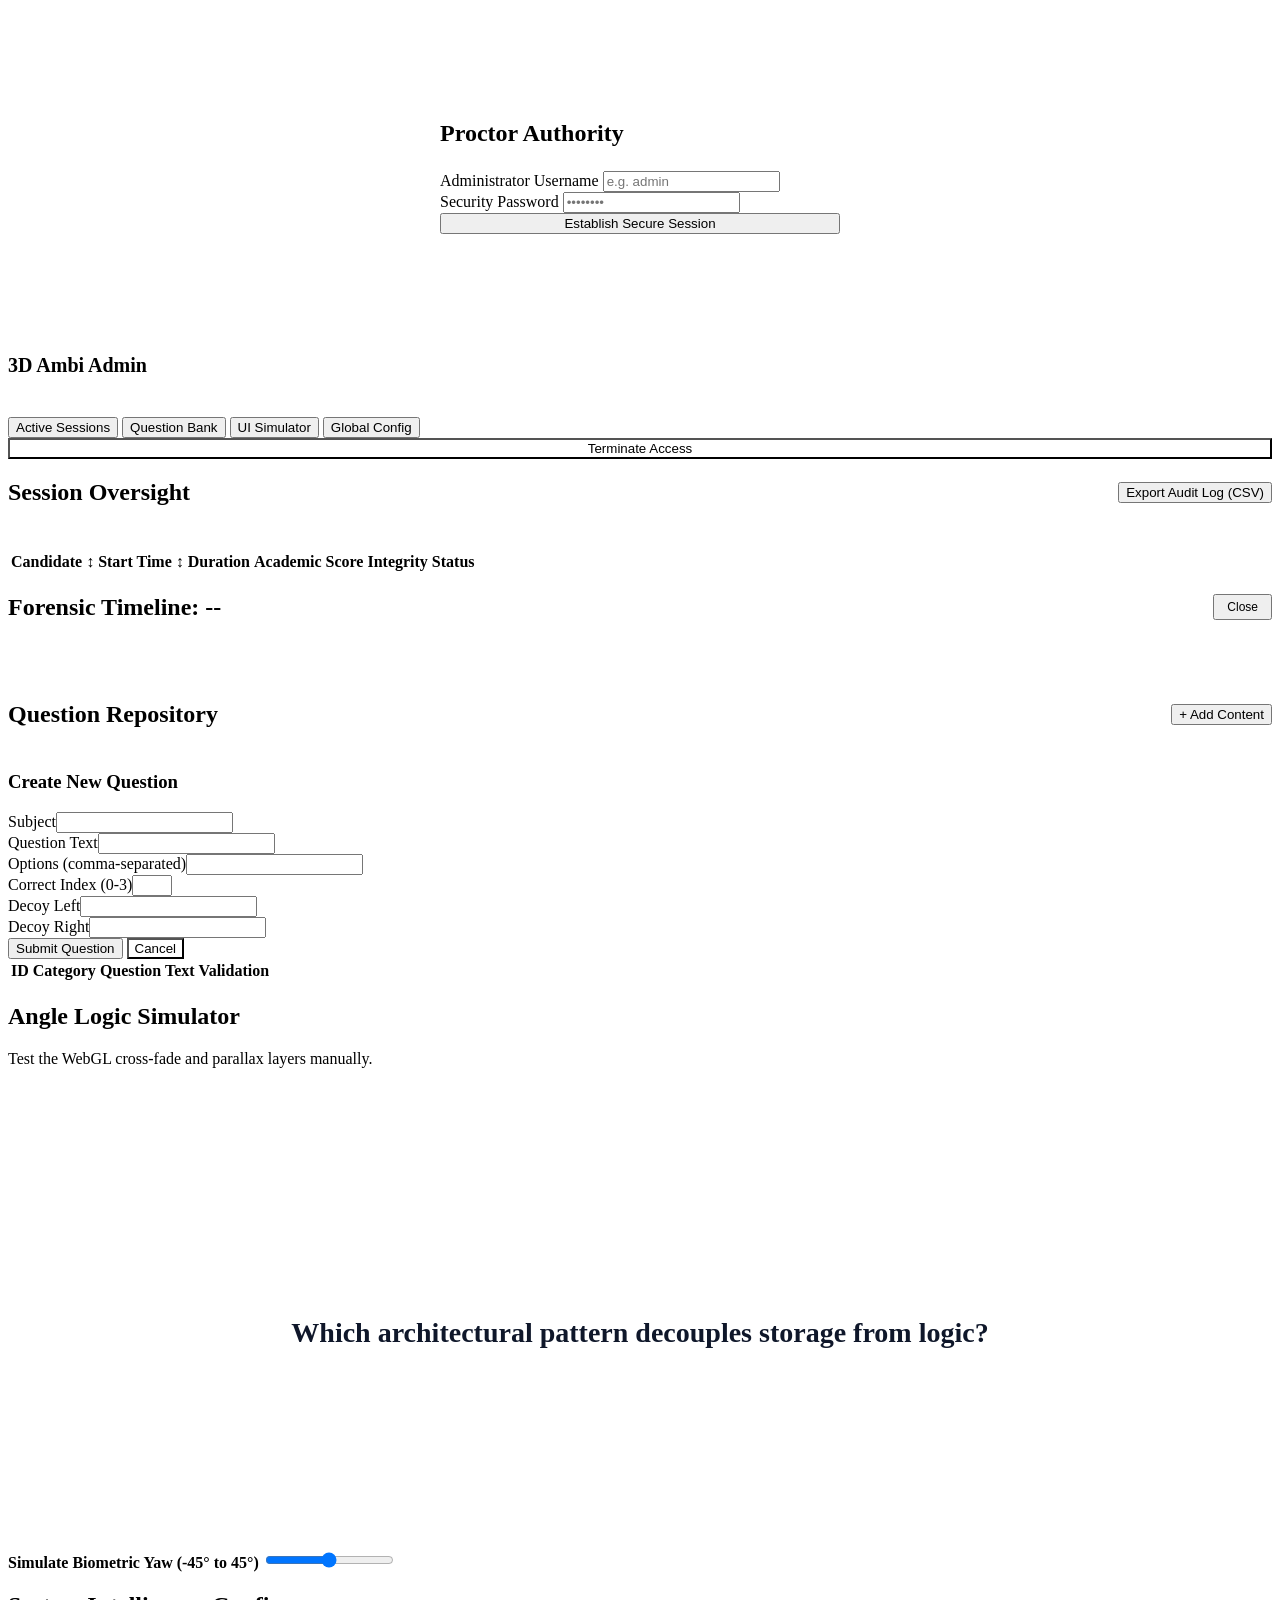
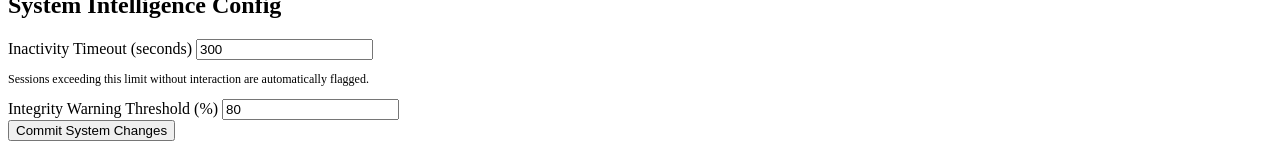
==== frontend/admin.html @ b97c08e2 "Fix startup and exam integrity issues" ====
<!doctype html>
<html lang="en">
<head>
  <meta charset="utf-8" />
  <title>3D Ambi | Admin Intelligence</title>
  <link rel="stylesheet" href="styles.css" />
  <link rel="preconnect" href="https://fonts.googleapis.com">
  <link rel="preconnect" href="https://fonts.gstatic.com" crossorigin>
  <link href="https://fonts.googleapis.com/css2?family=Inter:wght@400;600;700&display=swap" rel="stylesheet">
</head>
<body class="admin-page">
  <!-- Authentication Layer -->
  <div id="loginScreen" class="screen active">
    <div style="max-width: 400px; margin: 120px auto;">
      <div class="card">
        <h2 style="margin-bottom:1.5rem">Proctor Authority</h2>
        <div class="mt-16">
          <label>Administrator Username</label>
          <input id="loginUser" type="text" class="input" placeholder="e.g. admin" />
        </div>
        <div class="mt-16">
          <label>Security Password</label>
          <input id="loginPass" type="password" class="input" placeholder="••••••••" />
        </div>
        <button id="loginBtn" class="btn mt-16" style="width: 100%;">Establish Secure Session</button>
        <div id="loginMsg" class="error-text mt-16" style="text-align:center"></div>
      </div>
    </div>
  </div>

  <!-- Management Interface -->
  <div id="dashboard" class="layout is-hidden">
    <aside class="sidebar">
      <div class="brand" style="margin-bottom: 2.5rem; font-size: 1.25rem; font-weight: 700;">3D Ambi Admin</div>
      <nav role="navigation">
        <button class="nav-btn active" data-screen="sessions">Active Sessions</button>
        <button class="nav-btn" data-screen="questions">Question Bank</button>
        <button class="nav-btn" data-screen="simulator">UI Simulator</button>
        <button class="nav-btn" data-screen="settings">Global Config</button>
      </nav>
      <div style="margin-top: auto;">
        <button class="btn" style="width: 100%; background: var(--status-bad);" id="logoutBtn">Terminate Access</button>
      </div>
    </aside>

    <main class="content" role="main">
      <!-- Exam Sessions Monitor -->
      <section id="screen-sessions" class="screen active">
        <div class="card">
          <div style="display: flex; justify-content: space-between; align-items: center; margin-bottom: 1.5rem;">
            <h2>Session Oversight</h2>
            <button id="exportCsv" class="btn">Export Audit Log (CSV)</button>
          </div>
          <table class="table" id="sessionsTable">
            <thead>
              <tr>
                <th>Candidate ↕</th>
                <th>Start Time ↕</th>
                <th>Duration</th>
                <th>Academic Score</th>
                <th>Integrity Status</th>
              </tr>
            </thead>
            <tbody>
              <!-- Data injected here -->
            </tbody>
          </table>
        </div>

        <div id="replaySection" class="card mt-16 is-hidden">
          <div style="display:flex; justify-content:space-between; align-items:center;">
             <h2>Forensic Timeline: <span id="replayCandidate">--</span></h2>
             <button class="btn" style="padding:4px 12px; font-size:0.75rem" id="closeReplayBtn">Close</button>
          </div>
          <div id="replayTimeline" class="checklist mt-16" style="max-height: 350px; overflow-y: auto; border: 1px solid var(--border-color); padding: 1.25rem; background: var(--bg-primary);">
             <!-- Events injected here -->
          </div>
        </div>
      </section>

      <!-- Content Management -->
      <section id="screen-questions" class="screen">
        <div class="card">
          <div style="display: flex; justify-content: space-between; align-items: center; margin-bottom: 1.5rem;">
            <h2>Question Repository</h2>
            <button id="addQuestionBtn" class="btn">+ Add Content</button>
          </div>
          
          <div id="questionForm" class="card mt-16 is-hidden" style="background: var(--bg-primary);">
            <h3 id="formTitle">Create New Question</h3>
            <input type="hidden" id="formId" />
            <div class="mt-10"><label>Subject</label><input id="formSubject" class="input" type="text" /></div>
            <div class="mt-10"><label>Question Text</label><input id="formText" class="input" type="text" /></div>
            <div class="mt-10"><label>Options (comma-separated)</label><input id="formOptions" class="input" type="text" /></div>
            <div class="mt-10"><label>Correct Index (0-3)</label><input id="formCorrect" class="input" type="number" min="0" max="3" /></div>
            <div class="mt-10"><label>Decoy Left</label><input id="formDecoyL" class="input" type="text" /></div>
            <div class="mt-10"><label>Decoy Right</label><input id="formDecoyR" class="input" type="text" /></div>
            <div class="mt-16">
              <button id="submitQuestion" class="btn">Submit Question</button>
              <button class="btn" style="background:var(--status-bad)" id="cancelQuestionBtn">Cancel</button>
            </div>
          </div>

          <table class="table" id="questionsTable">
            <thead><tr><th>ID</th><th>Category</th><th>Question Text</th><th>Validation</th></tr></thead>
            <tbody></tbody>
          </table>
        </div>
      </section>

      <!-- Engine Simulation -->
      <section id="screen-simulator" class="screen">
        <div class="card">
          <h2>Angle Logic Simulator</h2>
          <p class="mt-10">Test the WebGL cross-fade and parallax layers manually.</p>
          
          <div id="simStatus" class="checklist mt-16">
             <div class="check-item ok" style="background: var(--status-good); color: #fff; padding: 12px; border-radius: var(--radius-md); font-weight:700;">ALIGNED: Real Content Visible</div>
          </div>

          <div class="canvas-wrap" style="background: #fff; border: 4px solid var(--border-color); position: relative; height: 350px; display: flex; align-items: center; justify-content: center; font-size: 28px; font-weight: 800; color: #0f172a; text-align:center; padding: 2rem;">
            <div id="simReal">Which architectural pattern decouples storage from logic?</div>
            <div id="simDecoy" style="position: absolute; opacity: 0; color: #64748b;">What is the primary color of a fire truck?</div>
          </div>

          <div class="mt-16">
            <label style="font-weight:600">Simulate Biometric Yaw (-45° to 45°)</label>
            <input type="range" id="simAngle" class="input" min="-45" max="45" value="0" style="margin-top: 12px;" />
          </div>
        </div>
      </section>

      <!-- Global Settings -->
      <section id="screen-settings" class="screen">
        <div class="card">
          <h2>System Intelligence Config</h2>
          <div class="mt-16">
            <label>Inactivity Timeout (seconds)</label>
            <input type="number" id="cfgTimeout" class="input" value="300" />
            <p class="mt-10" style="font-size:0.75rem; color:var(--text-secondary)">Sessions exceeding this limit without interaction are automatically flagged.</p>
          </div>
          <div class="mt-16">
            <label>Integrity Warning Threshold (%)</label>
            <input type="number" id="cfgThreshold" class="input" value="80" />
          </div>
          <button id="saveCfg" class="btn mt-16">Commit System Changes</button>
        </div>
      </section>
    </main>
  </div>

  <script src="admin.js"></script>

</body>
</html>
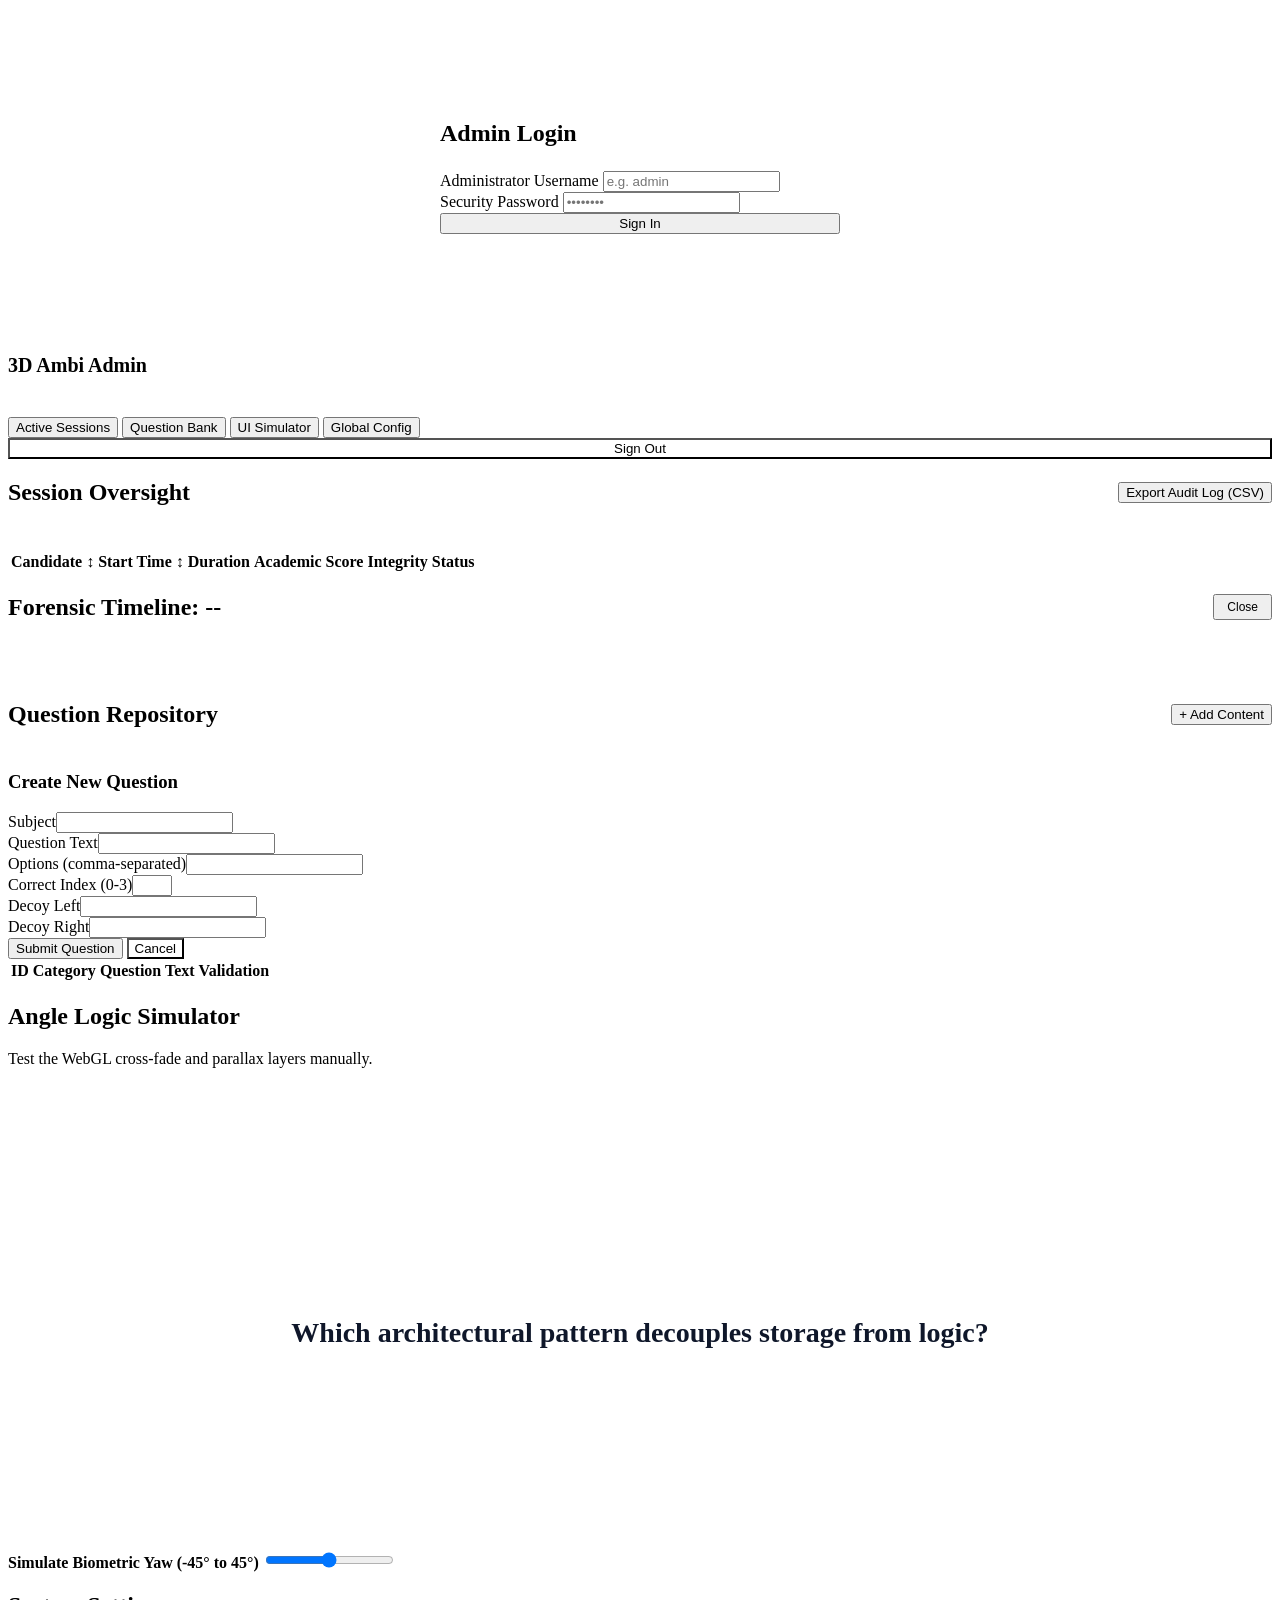
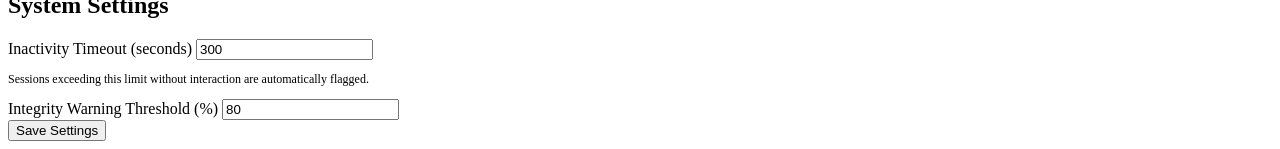
==== commit 95ca4e75: "Clean up project files and wording" ====
--- a/frontend/admin.html
+++ b/frontend/admin.html
@@ -2,7 +2,7 @@
 <html lang="en">
 <head>
   <meta charset="utf-8" />
-  <title>3D Ambi | Admin Intelligence</title>
+  <title>3D Ambi | Admin</title>
   <link rel="stylesheet" href="styles.css" />
   <link rel="preconnect" href="https://fonts.googleapis.com">
   <link rel="preconnect" href="https://fonts.gstatic.com" crossorigin>
@@ -13,7 +13,7 @@
   <div id="loginScreen" class="screen active">
     <div style="max-width: 400px; margin: 120px auto;">
       <div class="card">
-        <h2 style="margin-bottom:1.5rem">Proctor Authority</h2>
+        <h2 style="margin-bottom:1.5rem">Admin Login</h2>
         <div class="mt-16">
           <label>Administrator Username</label>
           <input id="loginUser" type="text" class="input" placeholder="e.g. admin" />
@@ -22,7 +22,7 @@
           <label>Security Password</label>
           <input id="loginPass" type="password" class="input" placeholder="••••••••" />
         </div>
-        <button id="loginBtn" class="btn mt-16" style="width: 100%;">Establish Secure Session</button>
+        <button id="loginBtn" class="btn mt-16" style="width: 100%;">Sign In</button>
         <div id="loginMsg" class="error-text mt-16" style="text-align:center"></div>
       </div>
     </div>
@@ -39,7 +39,7 @@
         <button class="nav-btn" data-screen="settings">Global Config</button>
       </nav>
       <div style="margin-top: auto;">
-        <button class="btn" style="width: 100%; background: var(--status-bad);" id="logoutBtn">Terminate Access</button>
+        <button class="btn" style="width: 100%; background: var(--status-bad);" id="logoutBtn">Sign Out</button>
       </div>
     </aside>
 
@@ -133,7 +133,7 @@
       <!-- Global Settings -->
       <section id="screen-settings" class="screen">
         <div class="card">
-          <h2>System Intelligence Config</h2>
+          <h2>System Settings</h2>
           <div class="mt-16">
             <label>Inactivity Timeout (seconds)</label>
             <input type="number" id="cfgTimeout" class="input" value="300" />
@@ -143,7 +143,7 @@
             <label>Integrity Warning Threshold (%)</label>
             <input type="number" id="cfgThreshold" class="input" value="80" />
           </div>
-          <button id="saveCfg" class="btn mt-16">Commit System Changes</button>
+          <button id="saveCfg" class="btn mt-16">Save Settings</button>
         </div>
       </section>
     </main>
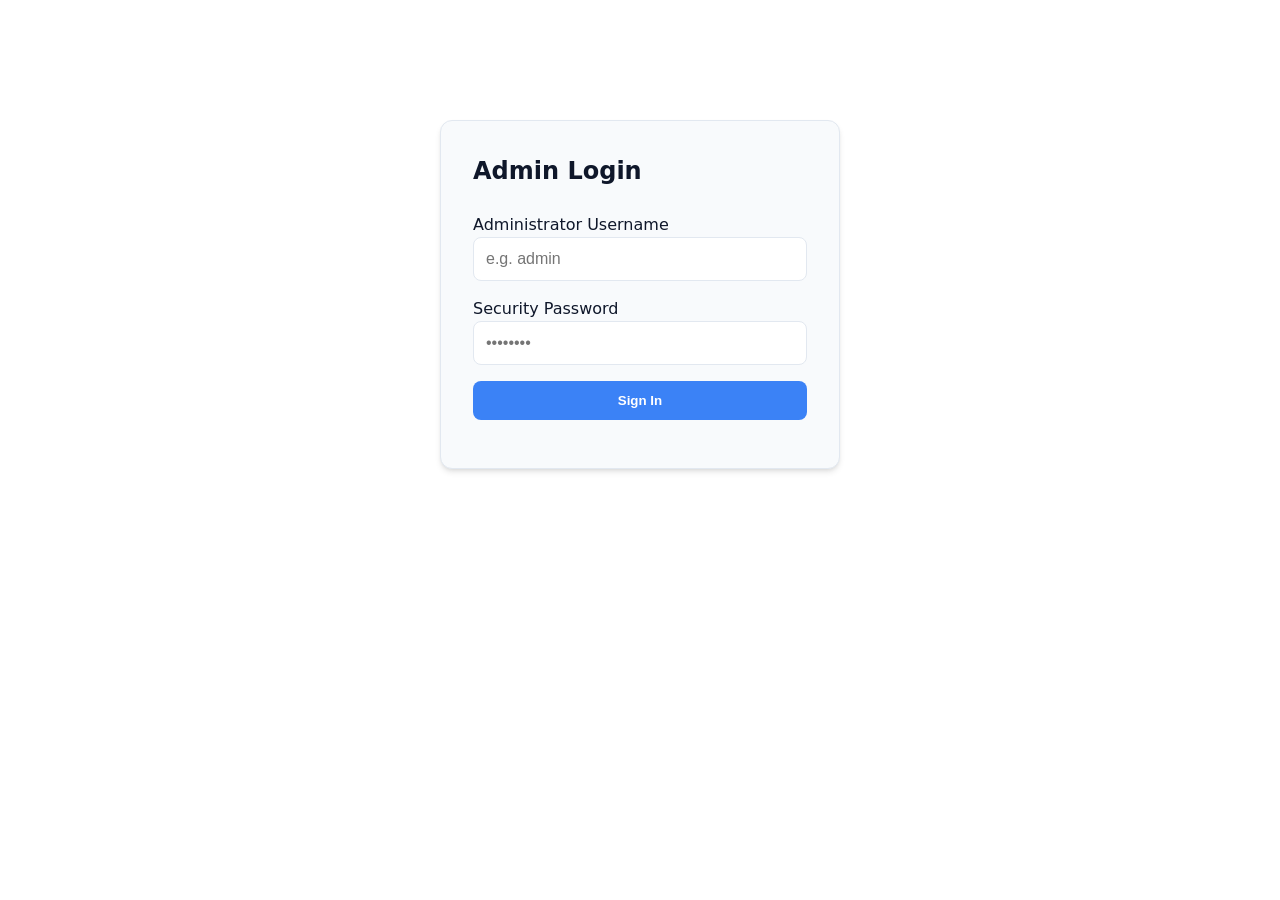
==== commit 815fde1b: "admin-session-results-review" ====
--- a/frontend/admin.html
+++ b/frontend/admin.html
@@ -69,11 +69,15 @@
 
         <div id="replaySection" class="card mt-16 is-hidden">
           <div style="display:flex; justify-content:space-between; align-items:center;">
-             <h2>Forensic Timeline: <span id="replayCandidate">--</span></h2>
+             <h2>Session Review: <span id="replayCandidate">--</span></h2>
              <button class="btn" style="padding:4px 12px; font-size:0.75rem" id="closeReplayBtn">Close</button>
           </div>
-          <div id="replayTimeline" class="checklist mt-16" style="max-height: 350px; overflow-y: auto; border: 1px solid var(--border-color); padding: 1.25rem; background: var(--bg-primary);">
-             <!-- Events injected here -->
+          <div id="reviewSummary" class="review-summary mt-16"></div>
+          <h3 class="mt-16">Answers</h3>
+          <div id="answerReview"></div>
+          <h3 class="mt-16">Proctoring Events</h3>
+          <div id="replayTimeline" class="checklist mt-16 review-timeline">
+             <!-- Session detail injected here -->
           </div>
         </div>
       </section>
--- a/frontend/styles.css
+++ b/frontend/styles.css
@@ -0,0 +1,262 @@
+:root {
+  --bg-primary: #ffffff;
+  --bg-secondary: #f8fafc;
+  --text-primary: #0f172a;
+  --text-secondary: #64748b;
+  --border-color: #e2e8f0;
+  --accent-color: #3b82f6;
+  --accent-hover: #2563eb;
+  
+  --status-good: #10b981;
+  --status-warn: #f59e0b;
+  --status-bad: #ef4444;
+  
+  --card-shadow: 0 4px 6px -1px rgb(0 0 0 / 0.1), 0 2px 4px -2px rgb(0 0 0 / 0.1);
+  --radius-lg: 12px;
+  --radius-md: 8px;
+}
+
+@media (prefers-color-scheme: dark) {
+  :root {
+    --bg-primary: #0f172a;
+    --bg-secondary: #1e293b;
+    --text-primary: #f8fafc;
+    --text-secondary: #94a3b8;
+    --border-color: #334155;
+    --accent-color: #60a5fa;
+    --accent-hover: #93c5fd;
+    --card-shadow: 0 10px 15px -3px rgb(0 0 0 / 0.4);
+  }
+}
+
+* { box-sizing: border-box; margin: 0; padding: 0; }
+
+body {
+  font-family: 'Inter', system-ui, -apple-system, sans-serif;
+  background-color: var(--bg-primary);
+  color: var(--text-primary);
+  line-height: 1.5;
+  transition: background-color 0.3s, color 0.3s;
+}
+
+.app {
+  max-width: 1000px;
+  margin: 0 auto;
+  padding: 2rem 1rem;
+  display: flex;
+  flex-direction: column;
+  min-height: 100vh;
+}
+
+.header {
+  display: flex;
+  justify-content: space-between;
+  align-items: center;
+  margin-bottom: 2rem;
+}
+
+.status-dot {
+  width: 12px;
+  height: 12px;
+  border-radius: 50%;
+  display: inline-block;
+  margin-right: 8px;
+  background-color: var(--border-color);
+}
+.status-dot--good { background-color: var(--status-good); }
+.status-dot--warn { background-color: var(--status-warn); }
+.status-dot--bad { background-color: var(--status-bad); }
+
+.card {
+  background-color: var(--bg-secondary);
+  border: 1px solid var(--border-color);
+  border-radius: var(--radius-lg);
+  padding: 2rem;
+  box-shadow: var(--card-shadow);
+}
+
+.btn {
+  padding: 0.75rem 1.5rem;
+  border-radius: var(--radius-md);
+  border: none;
+  font-weight: 600;
+  cursor: pointer;
+  transition: transform 0.1s, background-color 0.2s;
+  background-color: var(--accent-color);
+  color: #fff;
+}
+.btn:hover:not(:disabled) { background-color: var(--accent-hover); }
+.btn:active:not(:disabled) { transform: scale(0.98); }
+.btn:disabled { opacity: 0.5; cursor: not-allowed; }
+
+.input {
+  width: 100%;
+  padding: 0.75rem;
+  border-radius: var(--radius-md);
+  border: 1px solid var(--border-color);
+  background-color: var(--bg-primary);
+  color: var(--text-primary);
+  font-size: 1rem;
+}
+
+.checklist {
+  display: flex;
+  flex-direction: column;
+  gap: 0.75rem;
+  margin: 1.5rem 0;
+}
+.check-item {
+  display: flex;
+  align-items: center;
+  gap: 0.5rem;
+  color: var(--text-secondary);
+}
+.check-item.ok { color: var(--status-good); }
+
+.canvas-wrap {
+  width: 100%;
+  aspect-ratio: 16/9;
+  background-color: #000;
+  border-radius: var(--radius-lg);
+  overflow: hidden;
+  border: 4px solid var(--border-color);
+  margin: 1rem 0;
+}
+canvas { width: 100%; height: 100%; object-fit: contain; }
+
+.answers-grid {
+  display: grid;
+  grid-template-columns: repeat(2, 1fr);
+  gap: 1rem;
+  margin-top: 1.5rem;
+  transition: opacity 0.3s ease;
+}
+
+.admin-page .layout {
+  display: grid;
+  grid-template-columns: 240px 1fr;
+  min-height: 100vh;
+}
+
+.sidebar {
+  background-color: var(--bg-secondary);
+  border-right: 1px solid var(--border-color);
+  padding: 2rem 1rem;
+}
+
+.nav-btn {
+  width: 100%;
+  text-align: left;
+  padding: 0.75rem 1rem;
+  border-radius: var(--radius-md);
+  background: none;
+  border: none;
+  color: var(--text-secondary);
+  cursor: pointer;
+  margin-bottom: 0.5rem;
+}
+.nav-btn.active {
+  background-color: var(--accent-color);
+  color: #fff;
+}
+
+.content { padding: 2rem; }
+
+.table {
+  width: 100%;
+  border-collapse: collapse;
+  margin-top: 1rem;
+}
+.table th, .table td {
+  padding: 1rem;
+  text-align: left;
+  border-bottom: 1px solid var(--border-color);
+}
+
+.badge {
+  padding: 0.25rem 0.75rem;
+  border-radius: 999px;
+  font-size: 0.75rem;
+  font-weight: 700;
+}
+.badge.pass { background-color: var(--status-good); color: #fff; }
+.badge.warn { background-color: var(--status-warn); color: #fff; }
+.badge.review { background-color: var(--status-bad); color: #fff; }
+.badge.muted { background-color: var(--border-color); color: var(--text-secondary); }
+
+.review-summary {
+  display: grid;
+  grid-template-columns: repeat(auto-fit, minmax(160px, 1fr));
+  gap: 1rem;
+}
+
+.review-metric {
+  border: 1px solid var(--border-color);
+  border-radius: var(--radius-md);
+  padding: 0.875rem;
+  background-color: var(--bg-primary);
+}
+
+.review-metric span {
+  color: var(--text-secondary);
+  display: block;
+  font-size: 0.75rem;
+  margin-bottom: 0.25rem;
+}
+
+.review-timeline {
+  max-height: 350px;
+  overflow-y: auto;
+  border: 1px solid var(--border-color);
+  padding: 1.25rem;
+  background: var(--bg-primary);
+}
+
+.screen { display: none; }
+.screen.active { display: block; }
+.is-hidden { display: none !important; }
+
+.mt-10 { margin-top: 0.625rem; }
+.mt-16 { margin-top: 1rem; }
+.mb-12 { margin-bottom: 0.75rem; }
+.error-text { color: var(--status-bad); font-size: 0.875rem; }
+
+.camera-preview {
+  width: 100%;
+  aspect-ratio: 16/9;
+  border-radius: var(--radius-md);
+  background-color: #000;
+  object-fit: cover;
+  margin-top: 1rem;
+}
+
+.loader-overlay {
+  position: fixed;
+  top: 0;
+  left: 0;
+  width: 100%;
+  height: 100%;
+  background-color: var(--bg-primary);
+  color: var(--text-primary);
+  display: flex;
+  flex-direction: column;
+  justify-content: center;
+  align-items: center;
+  z-index: 10000;
+  transition: opacity 0.5s ease;
+}
+
+.spinner {
+  border: 4px solid var(--border-color);
+  border-top: 4px solid var(--accent-color);
+  border-radius: 50%;
+  width: 50px;
+  height: 50px;
+  animation: spin 1s linear infinite;
+  margin-bottom: 1.5rem;
+}
+
+@keyframes spin {
+  0% { transform: rotate(0deg); }
+  100% { transform: rotate(360deg); }
+}
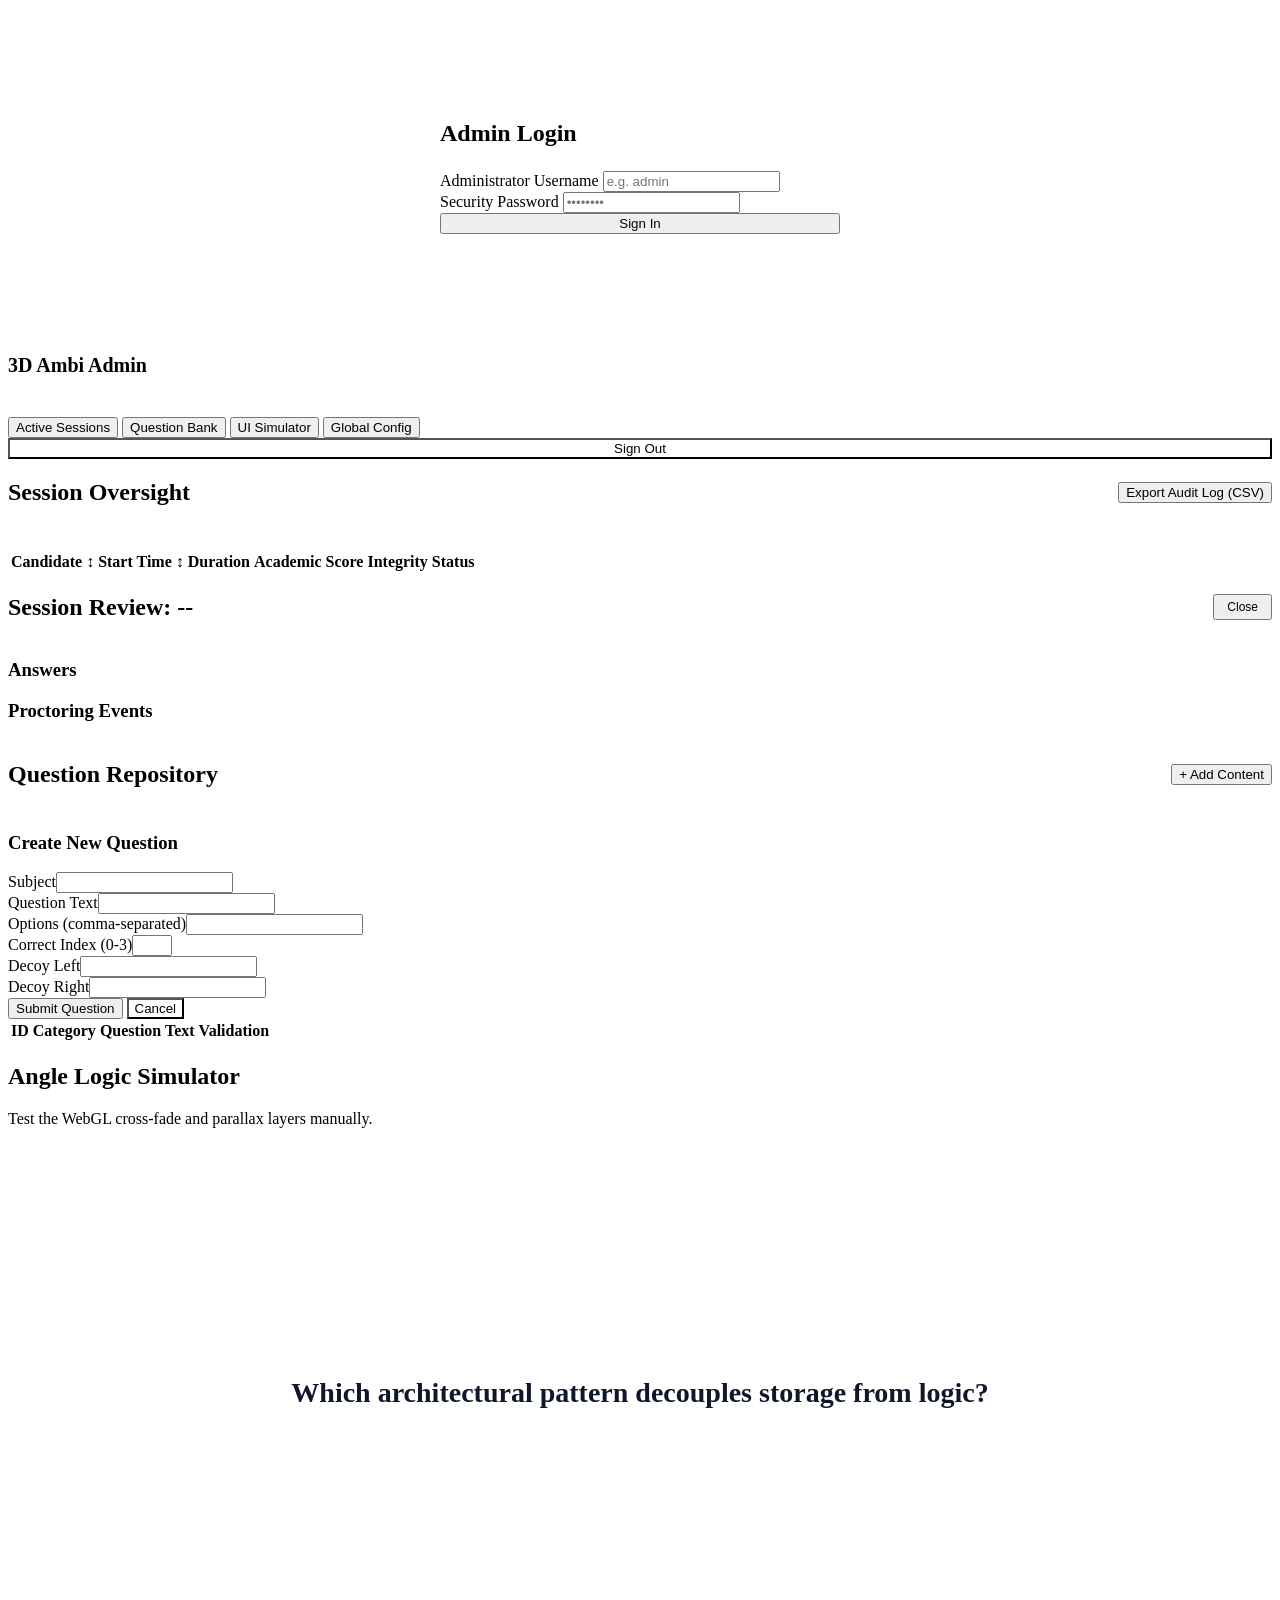
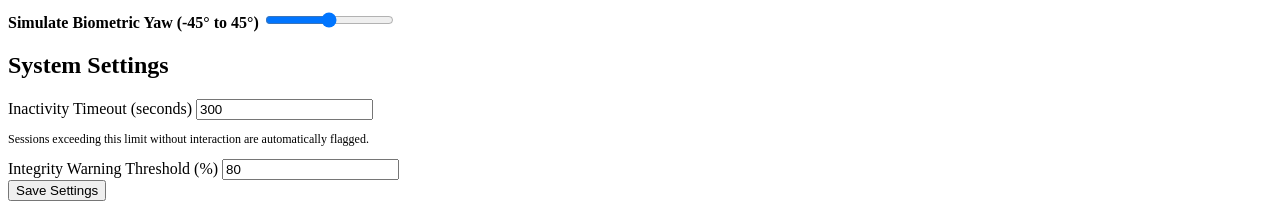
==== commit 79836bb2: "Fix candidate privacy display and admin loading" ====
--- a/frontend/admin.html
+++ b/frontend/admin.html
@@ -3,7 +3,7 @@
 <head>
   <meta charset="utf-8" />
   <title>3D Ambi | Admin</title>
-  <link rel="stylesheet" href="styles.css" />
+  <link rel="stylesheet" href="/styles.css" />
   <link rel="preconnect" href="https://fonts.googleapis.com">
   <link rel="preconnect" href="https://fonts.gstatic.com" crossorigin>
   <link href="https://fonts.googleapis.com/css2?family=Inter:wght@400;600;700&display=swap" rel="stylesheet">
@@ -153,7 +153,7 @@
     </main>
   </div>
 
-  <script src="admin.js"></script>
+  <script src="/admin.js"></script>
 
 </body>
 </html>
